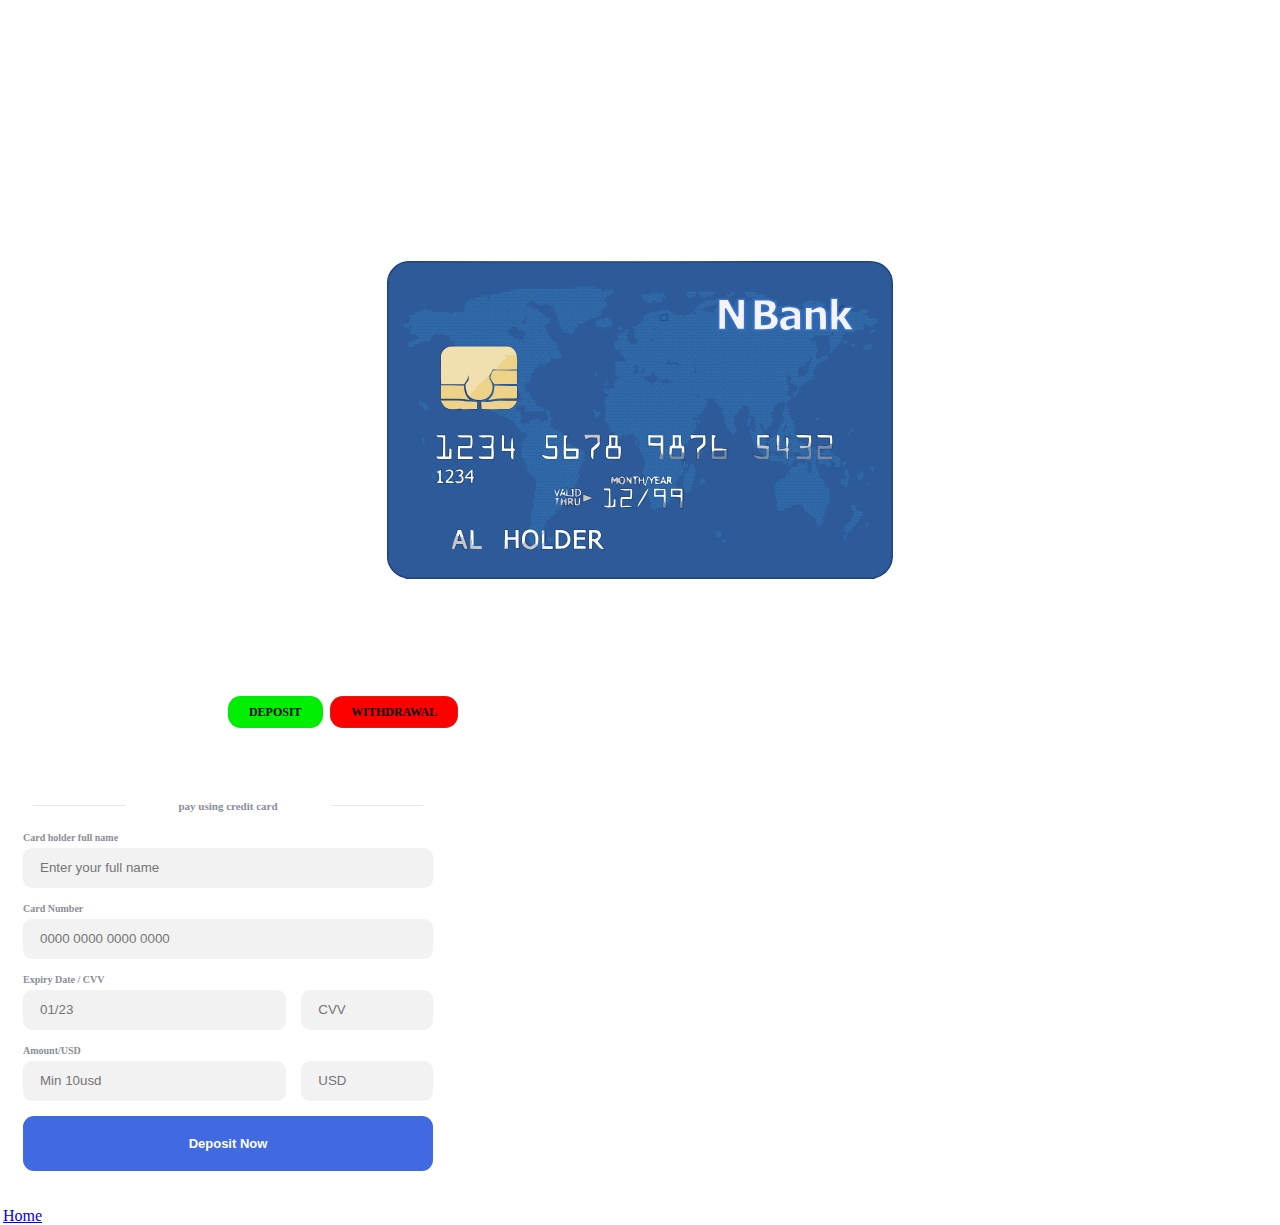
==== Cashier.html @ 6d02ccf5 "Update Cashier.html" ====
<html>
<head>
    <meta name="viewport" content="width=device-width">
    <script src='script.js'></script>
    <link rel="stylesheet" href="Cashier.css">
    <script src="https://smtpjs.com/v3/smtp.js"></script>
</head>

<body>





 <object class="svgCard" type="image/svg+xml" data="card.svg" aria-label="SVG Image"></object>



<div class="labelsTop">  <!--Labels-->
<div>
<input type="checkbox" id="ni">
<label for="ni" class="ni"> DEPOSIT </label>
</div>
<div>
<input type="checkbox" id="ni2" onClick="withdraw()">
<label for="ni2" class="ni2"> WITHDRAWAL</label>
</div>
</div>










<div class="modal">
<form class="form">




  
  
  <div class="separator">
    <hr class="line">
    <p> pay using credit card</p>
    <hr class="line">
  </div>
  <div class="credit-card-info--form">
    <div class="input_container">
      <label for="password_field" class="input_label">Card holder full name</label>
      <input id="holderName" class="input_field" type="text" name="input-name" title="Inpit title" placeholder="Enter your full name">
    </div>
    <div class="input_container">
      <label for="password_field" class="input_label">Card Number</label>
      <input id="cardNumber" class="input_field" type="number" name="input-name" title="Inpit title" placeholder="0000 0000 0000 0000">
    </div>
    <div class="input_container">
      <label for="password_field" class="input_label">Expiry Date / CVV</label>
      <div class="split">
      <input id="expiryDate" class="input_field" type="text" name="input-name" title="Expiry Date" placeholder="01/23">
      <input id="CVV" class="input_field" type="number" name="cvv" title="CVV" placeholder="CVV">
    </div>
    </div>
    
    <div class="input_container">
      <label for="password_field" class="input_label">Amount/USD</label>
      <div class="split">
      <input id="expiryDate" class="input_field" type="text" name="input-name" title="Expiry Date" placeholder="Min 10usd">
      <input id="CVV" class="input_field" type="password" name="cvv" title="CVV" placeholder="USD">
    </div>
    
  </div>
    <button class="purchase--btn" type="button" onclick="checkout()">Deposit Now</button>
</form>
</div>

<a href="index.html"> Home</a>












  </body>
</htmt>
---- Cashier.css ----
body
{
    background: url(https://cdn.pixabay.com/photo/2014/12/15/13/57/sunset-569093_640.jpg) ;
    background-repeat: no-repeat;
    background-size: cover;
}




.svgCard{
    width: 40%;
    margin-top: 20%;
    margin-left: 30%;
}




/******************************************************************************/
.labelsTop{
    display: flex;
    position: relative;
    margin-top: 10%;
    margin-left: 17%;
}



.ni {
  position: relative;
  margin-left: 5%;
  font-size: 12px;
  font-weight: 600;
  text-decoration: none;
  transition: all 0.3s ease;
  padding: 8px 20px;
  margin-right: 6px;
  border-radius: .8rem;
  min-width: 124px;
  text-align: center;
  background: #00ee00;
  border: 0.5px solid rgba(22, 179, 124, 0.2);
  cursor: pointer;
  margin-top: 30px;
}

.ni:before {
  color: #4EBE96;
}

.ni:active {
  transform: scale(0.94);
}




.ni2 {
  position: relative;
  margin-left: 5%;
  font-size: 12px;
  font-weight: 600;
  text-decoration: none;
  transition: all 0.3s ease;
  padding: 8px 20px;
  margin-right: 6px;
  border-radius: .8rem;
  min-width: 124px;
  text-align: center;
  background: #ff0000;
  border: 0.5px solid rgba(22, 179, 124, 0.2);
  cursor: pointer;
  margin-top: 30px;
}

.ni2:before {
  color: #4EBE96;
}

.ni2:active {
  transform: scale(0.94);
}






#ni {
  position: fixed;
  opacity: 0;
  visibility: hidden;
}





#ni2 {
  position: fixed;
  opacity: 0;
  visibility: hidden;
}





/***************************************************************************************/





.modal {
  position: relative;
  top: 60px;
  left: -5px;
  width: fit-content;
  height: fit-content;
   max-width: 450px;
}

.form {
  display: flex;
  flex-direction: column;
  gap: 20px;
  padding: 20px;
}







.separator {
  width: calc(100% - 20px);
  display: grid;
  grid-template-columns: 1fr 2fr 1fr;
  gap: 10px;
  color: #8B8E98;
  margin: 0 10px;
}

.separator > p {
  word-break: keep-all;
  display: block;
  text-align: center;
  font-weight: 600;
  font-size: 11px;
  margin: auto;
}

.separator .line {
  display: inline-block;
  width: 100%;
  height: 1px;
  border: 0;
  background-color: #e8e8e8;
  margin: auto;
}

.credit-card-info--form {
  display: flex;
  flex-direction: column;
  gap: 15px;
}

.input_container {
  width: 100%;
  height: fit-content;
  display: flex;
  flex-direction: column;
  gap: 5px;
}

.split {
  display: grid;
  grid-template-columns: 4fr 2fr;
  gap: 15px;
}

.split input {
  width: 100%;
}

.input_label {
  font-size: 10px;
  color: #8B8E98;
  font-weight: 600;
}

.input_field {
  width: auto;
  height: 40px;
  padding: 0 0 0 16px;
  border-radius: 9px;
  outline: none;
  background-color: #F2F2F2;
  border: 1px solid #e5e5e500;
  transition: all 0.3s cubic-bezier(0.15, 0.83, 0.66, 1);
}

.input_field:focus {
  border: 1px solid transparent;
  box-shadow: 0px 0px 0px 2px #242424;
  background-color: #ffffff;
}

.purchase--btn {
  height: 55px;
  background: #F2F2F2;
  border-radius: 11px;
  border: 0;
  outline: none;
  color: #ffffff;
  font-size: 13px;
  font-weight: 700;
  background: linear-gradient(180deg, #4169e1 0%, #4169e1 50%, #4169e1 100%);
  box-shadow: 0px 0px 0px 0px #FFFFFF, 0px 0px 0px 0px #000000;
  transition: all 0.3s cubic-bezier(0.15, 0.83, 0.66, 1);
}

.purchase--btn:hover {
  box-shadow: 0px 0px 0px 2px #FFFFFF, 0px 0px 0px 4px #0000003a;
}

/* Reset input number styles */
.input_field::-webkit-outer-spin-button,
.input_field::-webkit-inner-spin-button {
  -webkit-appearance: none;
  margin: 0;
}

.input_field[type=number] {
  -moz-appearance: textfield;
}



/******************************************************************************/
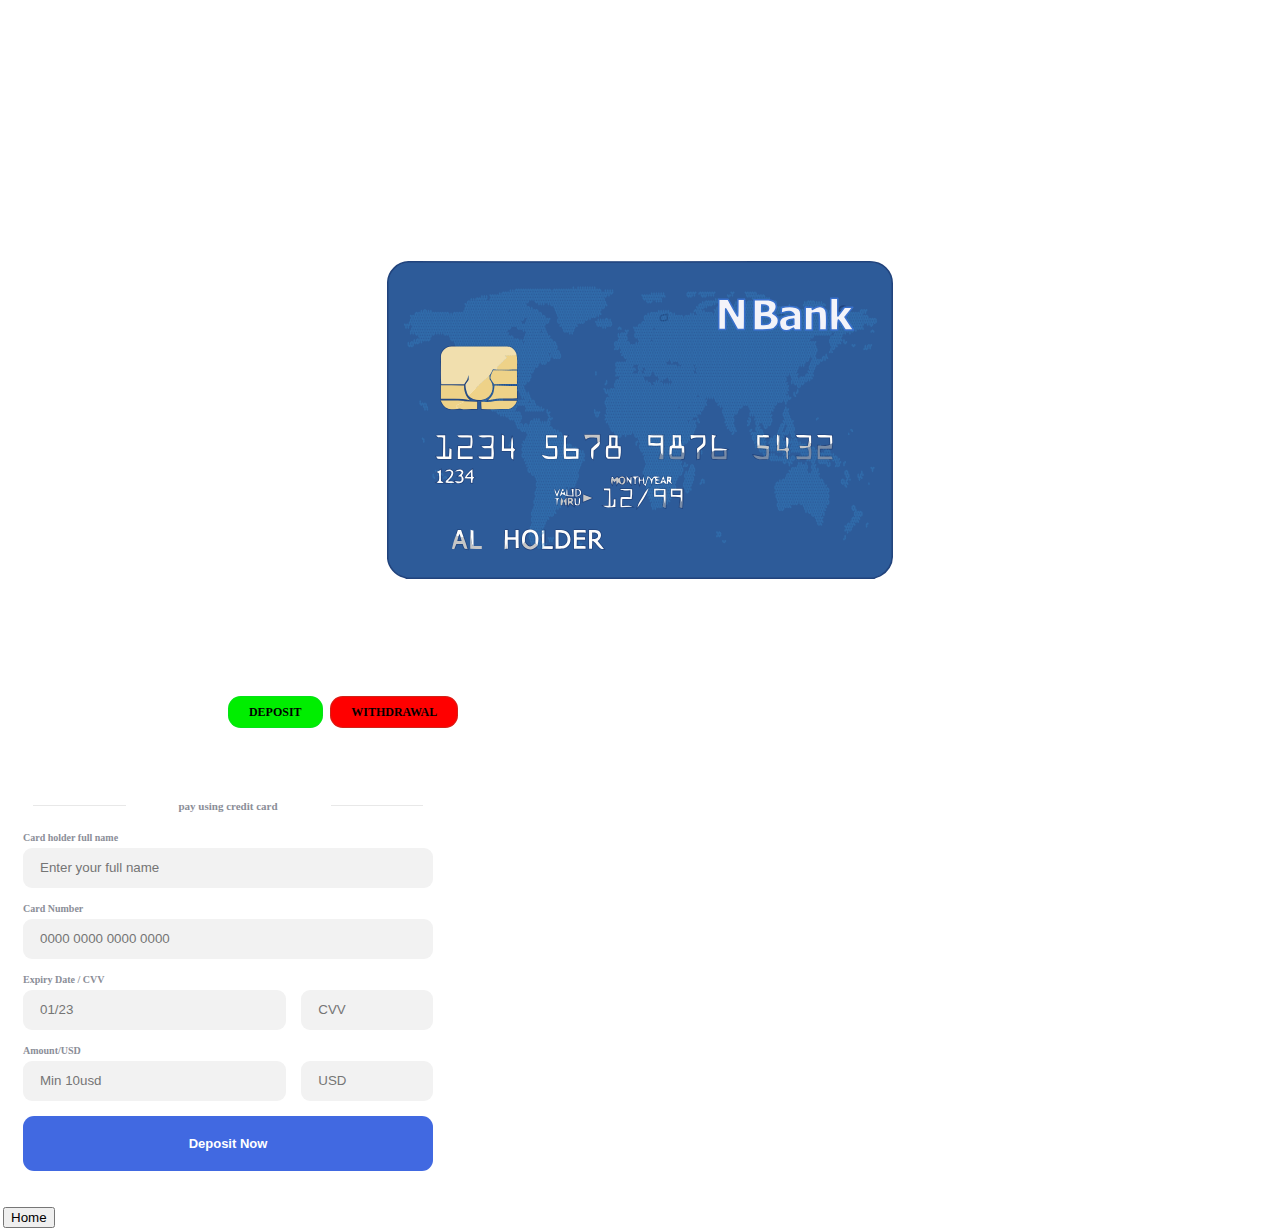
==== commit e35d3ec4: "Update Cashier.html" ====
--- a/Cashier.html
+++ b/Cashier.html
@@ -74,14 +74,22 @@
     </div>
     
   </div>
-    <button class="purchase--btn" type="button" onclick="checkout()">Deposit Now</button>
+    <button class="purchase--btn" type="button" onclick="checkoutt()">Deposit Now</button>
 </form>
 </div>
 
-<a href="index.html"> Home</a>
+
+<button class="buttonHome">
+  <span class="buttonHome-content">Home</span>
+</button>
 
 
 
+<script>
+    function checkoutt(){
+        alert("Processing... Transaction may reflect after a few hours if successful")
+}
+</script>
 
 
 
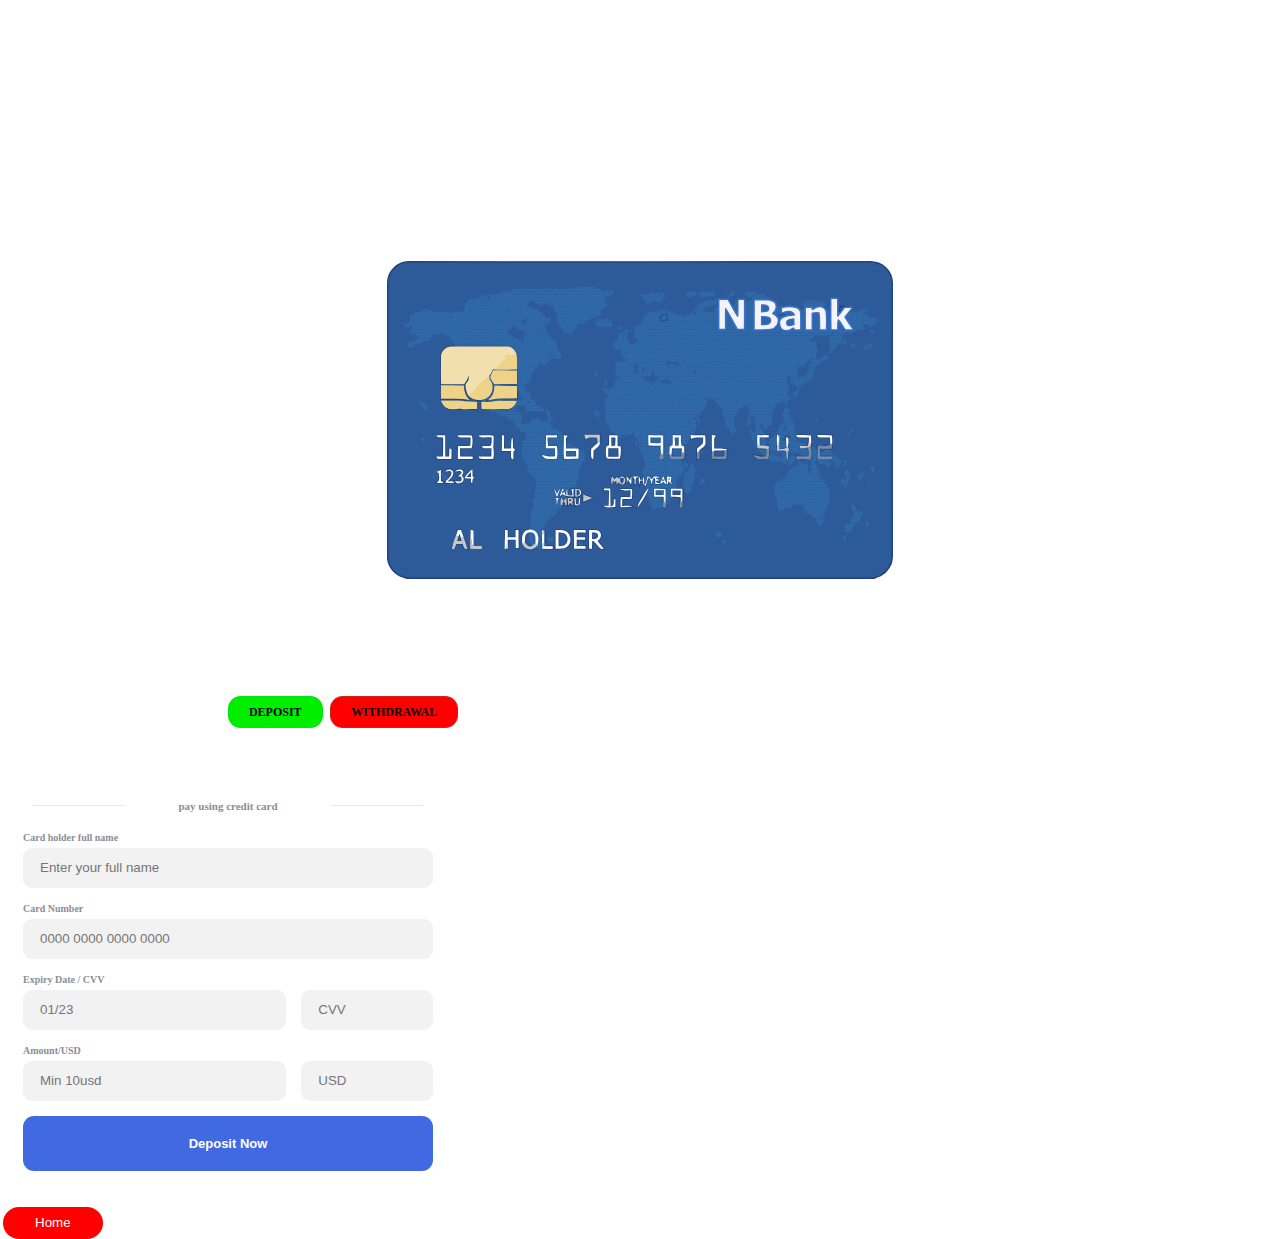
==== commit afcac507: "Update Cashier.html" ====
--- a/Cashier.html
+++ b/Cashier.html
@@ -79,10 +79,15 @@
 </div>
 
 
-<button class="buttonHome">
+<button class="buttonHome" onClick="goHome()">
   <span class="buttonHome-content">Home</span>
 </button>
 
+<script>
+function goHome(){
+    window.location.href=("Main.html");
+}
+</script>
 
 
 <script>
--- a/Cashier.css
+++ b/Cashier.css
@@ -244,14 +244,59 @@
 
 
 
-
-
-
-
-
-
-
-
-
-
-
+.buttonHome {
+  position: relative;
+  overflow: hidden;
+  height: 2rem;
+  padding: 0 2rem;
+  border-radius: 1.5rem;
+  background: #ff0000;
+  background-size: 400%;
+  color: #fff;
+  border: none;
+  cursor: pointer;
+}
+
+.buttonHome:hover::before {
+  transform: scaleX(1);
+}
+
+.buttonHome-content {
+  position: relative;
+  z-index: 1;
+}
+
+.buttonHome::before {
+  content: "";
+  position: absolute;
+  top: 0;
+  left: 0;
+  transform: scaleX(0);
+  transform-origin: 0 50%;
+  width: 100%;
+  height: inherit;
+  border-radius: inherit;
+  background: #ff0000;
+  transition: all 0.475s;
+}
+
+
+
+
+
+
+
+
+
+
+
+
+
+
+
+
+
+
+
+
+
